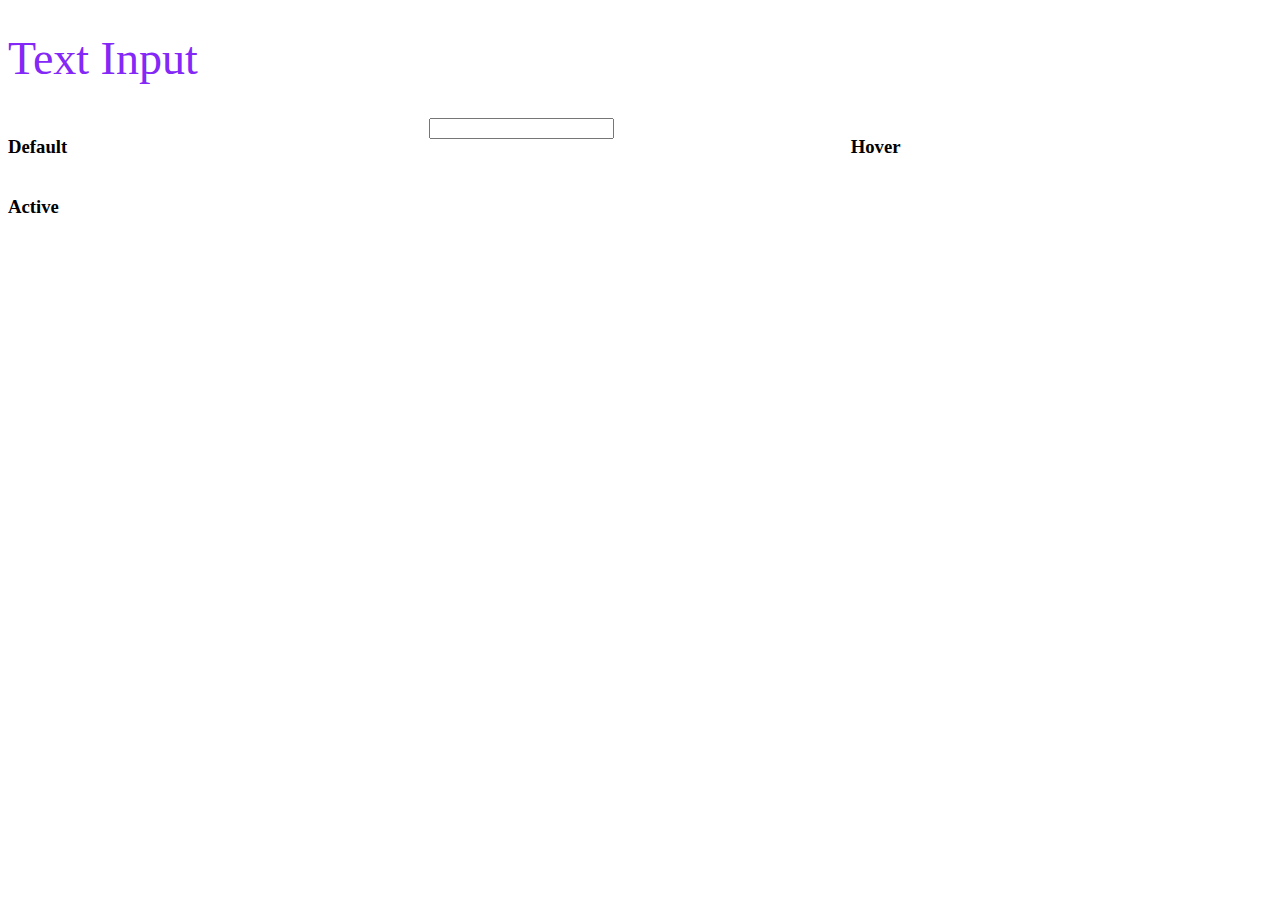
==== form_components.html @ 6ef0dd2e "progrès maquette composants" ====
<!DOCTYPE html>
<html>
  <head>
    <meta charset="utf-8">
    <meta name="viewport" content="width=device-width">
    <title>replit</title>
    <link href="style.css" rel="stylesheet" type="text/css" />
  </head>
  
  <body>
    <div class="formComponent" id="textInput">
      <h1 class="formComponent">Text Input</h1>
      <div class="compGrid">
        <h3>Default</h3>
        <label>
          <input type="text"></input>
        </label>
        <h3>Hover</h3>
        <h3>Active</h3>
      </div>
    </div>
  </body>

</html>
---- style.css ----
body{
  --wd-white: #FFFFFF;
  --accent: #8428F8;
}

div.formComponent{
  justify-content: space-around;
}

div.compGrid{
  display: grid;
  grid-template: 0.5fr 1fr 0.5fr 1fr / 1fr 1fr 1fr;
}

h1.formComponent{
  font-family: Inter;
  font-style: normal;
  font-weight: 500;
  font-size: 46px;
  line-height: 56px;
  color:var(--accent);
}

select.civilite{
  border: 1px solid #949494;
  box-sizing: border-box;
  border-radius: 4px;
  width: 261px;
  height: 59px;
  background: var(--wd-white);
}
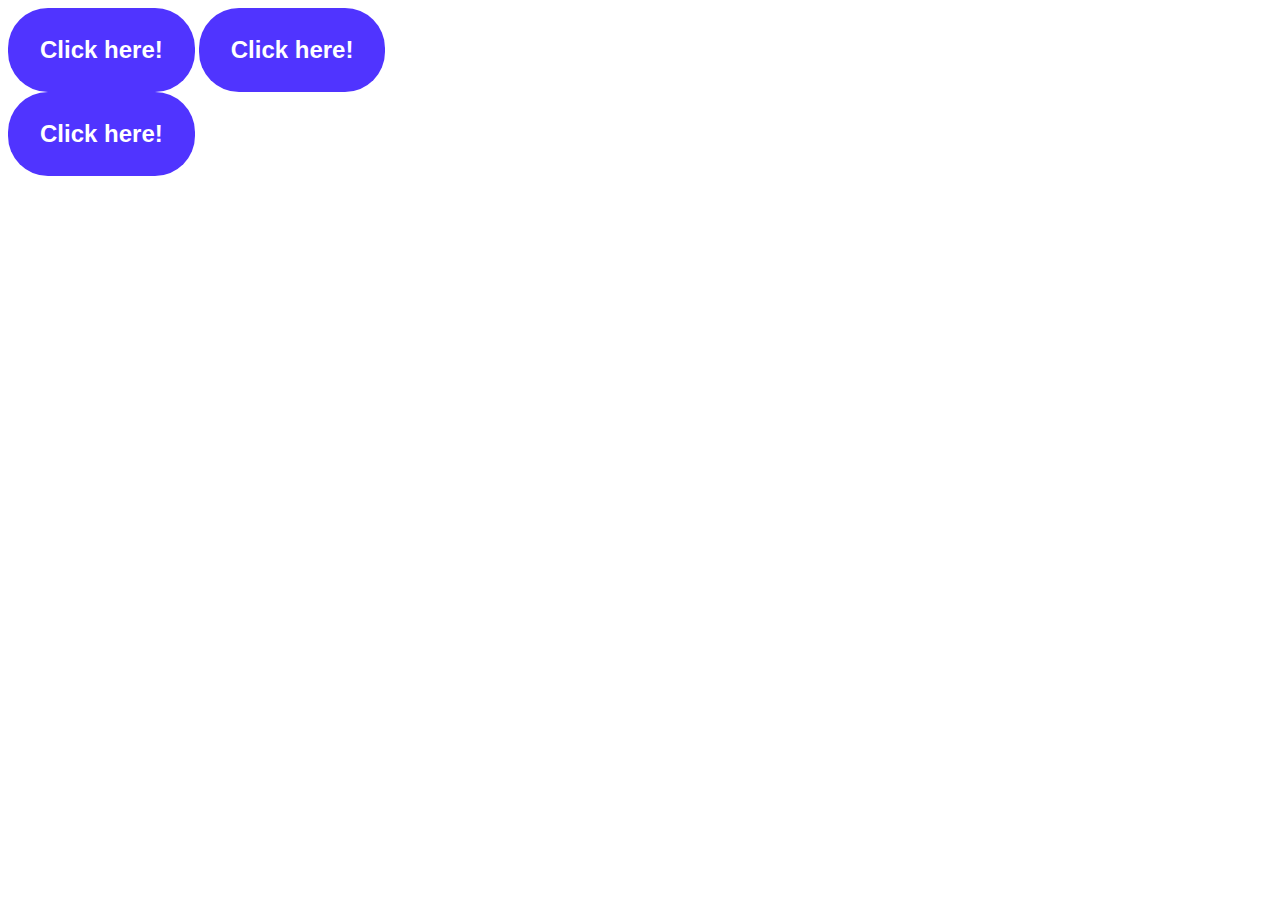
==== commit ee0a7f94: "oui" ====
--- a/form_components.html
+++ b/form_components.html
@@ -6,18 +6,29 @@
     <title>replit</title>
     <link href="style.css" rel="stylesheet" type="text/css" />
   </head>
+
+  <style>
+    .buttons{
+      display: grid;
+      grid-template-columns: 1fr 1fr;
+      grid-column-gap: 184px;
+    }
+    .btngrp{
+      display: inline;
+    }
+  </style>
   
   <body>
-    <div class="formComponent" id="textInput">
-      <h1 class="formComponent">Text Input</h1>
-      <div class="compGrid">
-        <h3>Default</h3>
-        <label>
-          <input type="text"></input>
-        </label>
-        <h3>Hover</h3>
-        <h3>Active</h3>
+    <div class="buttons">
+      <div class="btngrp">
+        <button class="primary large">Click here!</button>
+        <button class="primary large">Click here!</button>
+        <button class="primary large">Click here!</button>
       </div>
+      <div class="btngrp">
+
+      </div>
+
     </div>
   </body>
 
--- a/style.css
+++ b/style.css
@@ -1,31 +1,162 @@
-body{
+/* ===== Variables ===== */
+body {
+  /* Colors */
+  --bw-100: #181743;
+  --bw-200: #3f474b;
+  --bw-300: #7f8a8f;
+  --bw-400: #bec7cc;
+  --bw-500: hsl(198, 24%, 89%);
+  --bw-600: #f3f8fb;
+  --bw-700: #FFFFFF;
+
+  --burple-100: #271e64;
+  --burple-200: #5034ff;
+  --burple-300: #bebdff;
+  --burple-400: #6d6af4;
+  --burple-500: #dfe8ff;
+
+  --green-100: #1877bc;
+  --green-200: #0db8ae;
+  --green-300: #4edbd2;
+  --green-400: #9bfff9;
+  --green-500: #d9fffd;
+
+  --alert-red-100: #ee1313;
+  --alert-red-200: #fd5d5d;
+  --alert-red-300: #ff9e9e;
+  --alert-red-400: #ffd4d4;
+
+  --alert-green-100: #039700;
+  --alert-green-200: #2ad027;
+  --alert-green-300: #92f590;
+  --alert-green-400: #c7fec6;
+
+  --alert-yellow-100: #ea7e00;
+  --alert-yellow-200: #ffa53c;
+  --alert-yellow-300: #ffc27a;
+  --alert-yellow-400: #ffebc5;
+
   --wd-white: #FFFFFF;
   --accent: #8428F8;
+
+  --main-font: Poppins, arial, sans-serif;
 }
 
-div.formComponent{
-  justify-content: space-around;
+/* ===== Button ===== */
+
+button,
+.button {
+  border-radius: 40px;
+  transition: all ease-in-out 125ms;
+  text-decoration: none;
+  display: inline-block;
+  cursor: pointer;
+  font-family: var(--main-font);
 }
 
-div.compGrid{
-  display: grid;
-  grid-template: 0.5fr 1fr 0.5fr 1fr / 1fr 1fr 1fr;
+button.large,
+.button.large {
+  font-weight: 600;
+  font-size: 24px;
+  line-height: 36px;
 }
 
-h1.formComponent{
-  font-family: Inter;
-  font-style: normal;
-  font-weight: 500;
-  font-size: 46px;
-  line-height: 56px;
-  color:var(--accent);
+button.large:not(.text),
+.button.large:not(.text) {
+  padding: 24px 32px;
 }
 
-select.civilite{
-  border: 1px solid #949494;
-  box-sizing: border-box;
-  border-radius: 4px;
-  width: 261px;
-  height: 59px;
-  background: var(--wd-white);
-}+button.medium,
+.button.medium {
+  font-weight: 600;
+  font-size: 20px;
+  line-height: 30px;
+}
+
+button.medium:not(.text),
+.button.medium:not(.text) {
+  padding: 20px 24px;
+}
+
+button.small,
+.button.small {
+  font-weight: 600;
+  font-size: 16px;
+  line-height: 24px;
+}
+
+button.small:not(.text),
+.button.small:not(.text) {
+  padding: 12px 20px;
+}
+
+button.primary,
+.button.primary {
+  background: var(--burple-200);
+  color: var(--bw-700);
+  border: none;
+}
+
+button.primary:hover,
+.button.primary:hover {
+  background: var(--burple-100);
+}
+
+button.secondary,
+.button.secondary {
+  background: var(--bw-700);
+  border: 3px solid var(--bw-100);
+  color: var(--bw-100);
+}
+
+button.secondary:hover,
+.button.secondary:hover {
+  background: var(--bw-100);
+  color: var(--bw-700);
+}
+
+button.tertiary,
+.button.tertiary {
+  background: var(--burple-500);
+  border: 3px solid var(--bw-100);
+  color: var(--burple-100);
+}
+
+button.tertiary:hover,
+.button.tertiary:hover {
+  background: var(--bw-100);
+  color: var(--bw-700);
+}
+
+button.text,
+.button.text {
+  background: none;
+  color: var(--burple-200);
+  border: none;
+}
+
+button.text:hover,
+.button.text:hover {
+  color: var(--burple-100);
+}
+
+button.round{
+  width: 96px;
+  height: 96px;
+  border-radius: 50%;
+  border:none;
+  background: var(--burple-500);
+  color: var(--burple-100);
+  font-size: 48px;
+}
+
+button.round:hover{
+  background: var(--burple-400);
+}
+
+button.round:disabled{
+  background: var(--bw-500);
+  color: var(--bw-300);
+}
+/* ============================== */
+
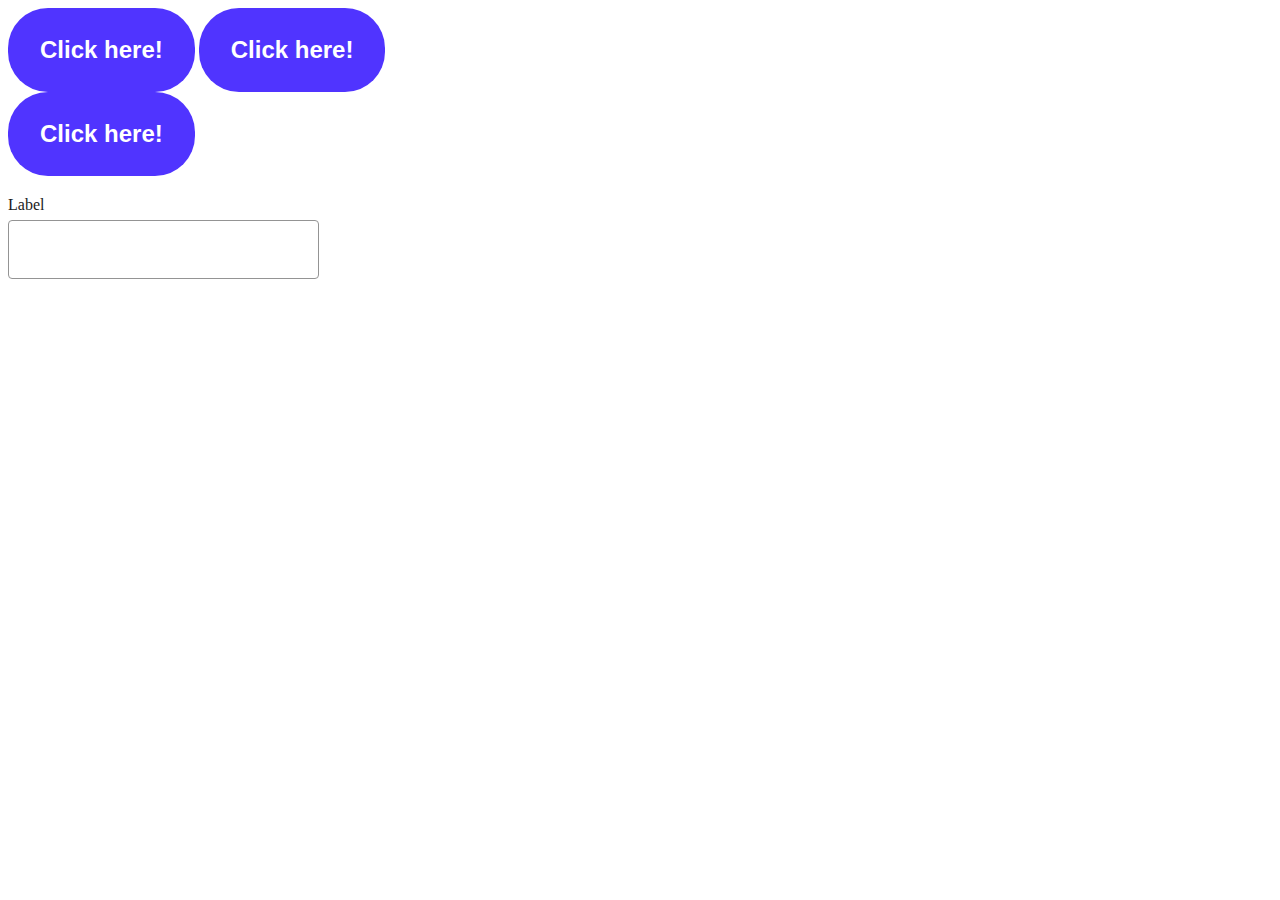
==== commit 4b5db853: "input wip" ====
--- a/form_components.html
+++ b/form_components.html
@@ -28,7 +28,12 @@
       <div class="btngrp">
 
       </div>
-
+    </div>
+    <div style="margin-top: 20px;">
+      <div class="textInput">
+        <label for="input">Label</label>
+        <input type="text" id="input" class="noHint" pattern="[A-Za-z]{0,}">
+      </div>
     </div>
   </body>
 
--- a/style.css
+++ b/style.css
@@ -8,6 +8,7 @@
   --bw-500: hsl(198, 24%, 89%);
   --bw-600: #f3f8fb;
   --bw-700: #FFFFFF;
+  --text-color:#1A1A1A;
 
   --burple-100: #271e64;
   --burple-200: #5034ff;
@@ -21,6 +22,7 @@
   --green-400: #9bfff9;
   --green-500: #d9fffd;
 
+  --error-red: #EE0004;
   --alert-red-100: #ee1313;
   --alert-red-200: #fd5d5d;
   --alert-red-300: #ff9e9e;
@@ -160,3 +162,47 @@
 }
 /* ============================== */
 
+/* ========= Text Inputs ======== */
+
+div.textInput{
+  transition: 125ms;
+  display: flex;
+  flex-direction: column;
+  gap: 6px;
+  --input-color: var(--text-color);
+}
+
+div.textInput label{
+  transition: 125ms;
+  color: var(--input-color);
+}
+
+div.textInput input{
+  transition: 125ms;
+  border: 1px solid #949494;
+  box-sizing: border-box;
+  border-radius: 4px;
+  padding: 20px 12px;
+  width: 311px;
+  height: 59px;
+}
+
+div.textInput input:hover{
+  border: 2px solid #767676;
+}
+
+div.textInput:focus-within input{
+  --input-color: #543FD3;
+  color: var(--input-color);
+  border: 2px solid var(--input-color);
+  outline: none;
+}
+
+div.textInput input:invalid{
+  --input-color: var(--error-red);
+}
+
+div.textInput input:disabled{
+  
+}
+/* ============================== */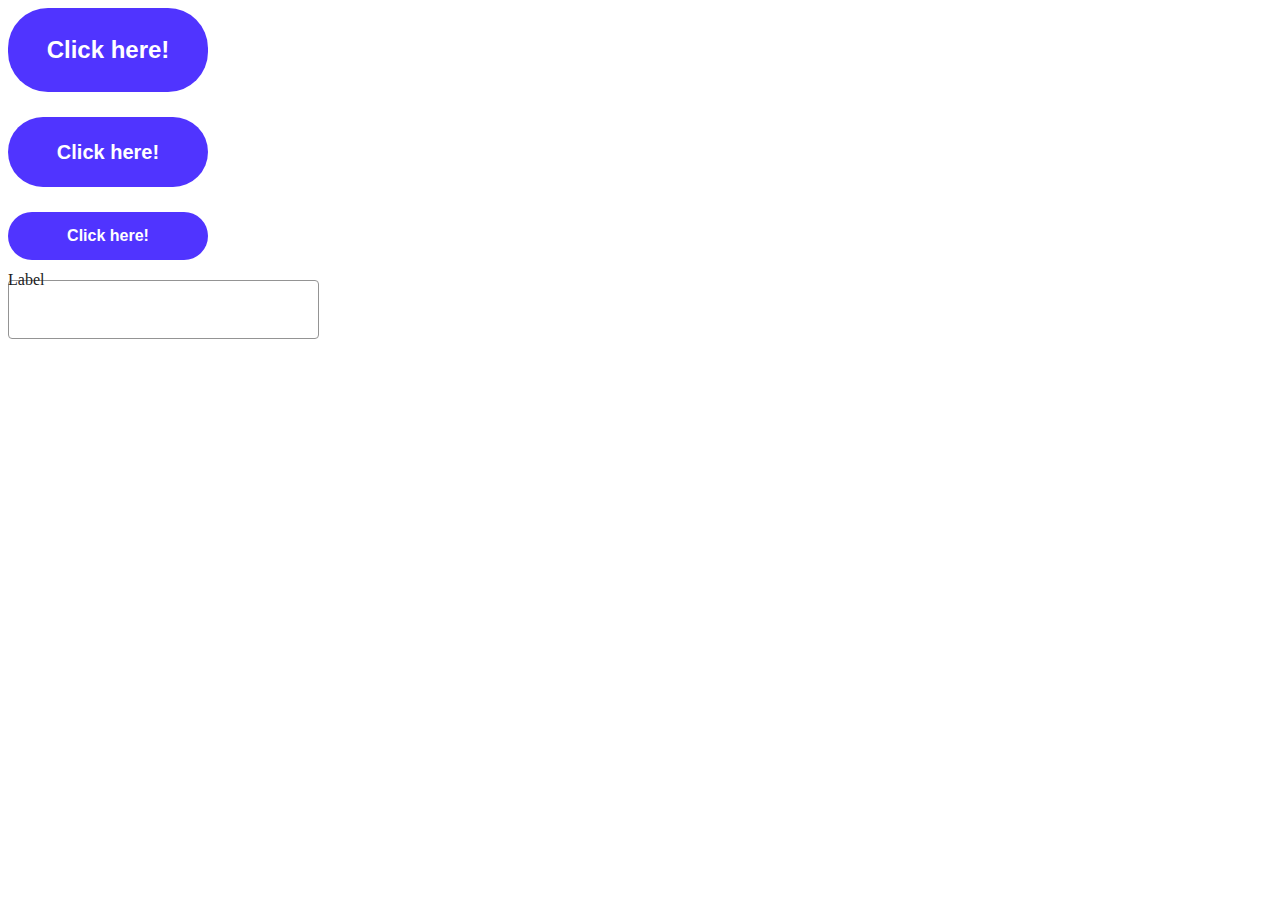
==== commit a30556c7: "ff" ====
--- a/form_components.html
+++ b/form_components.html
@@ -14,7 +14,10 @@
       grid-column-gap: 184px;
     }
     .btngrp{
-      display: inline;
+      display: flex;
+      flex-direction: column;
+      width: 200px;
+      gap: 25px;
     }
   </style>
   
@@ -22,8 +25,8 @@
     <div class="buttons">
       <div class="btngrp">
         <button class="primary large">Click here!</button>
-        <button class="primary large">Click here!</button>
-        <button class="primary large">Click here!</button>
+        <button class="primary medium">Click here!</button>
+        <button class="primary small">Click here!</button>
       </div>
       <div class="btngrp">
 
@@ -31,8 +34,13 @@
     </div>
     <div style="margin-top: 20px;">
       <div class="textInput">
+        <input type="text" id="input" class="noHint" pattern="[A-Za-z]{0,}">
         <label for="input">Label</label>
-        <input type="text" id="input" class="noHint" pattern="[A-Za-z]{0,}">
+      </div>
+    </div>
+    <div class="margin-top: 20px;">
+      <div class="dropdown">
+        
       </div>
     </div>
   </body>
--- a/style.css
+++ b/style.css
@@ -175,6 +175,8 @@
 div.textInput label{
   transition: 125ms;
   color: var(--input-color);
+  position: absolute;
+  line-height: 0;
 }
 
 div.textInput input{
@@ -198,11 +200,26 @@
   outline: none;
 }
 
-div.textInput input:invalid{
-  --input-color: var(--error-red);
+div.textInput:focus-within label{
+  color: #543FD3;
+} 
+
+div.textInput input:invalid +label{
+  color: var(--error-red);
 }
 
 div.textInput input:disabled{
   
 }
+/* ============================== */
+
+/* ======== Dropdown ============ */
+
+div.dropdown{
+  display: block;
+}
+
+button.dropbtn{
+  
+}
 /* ============================== */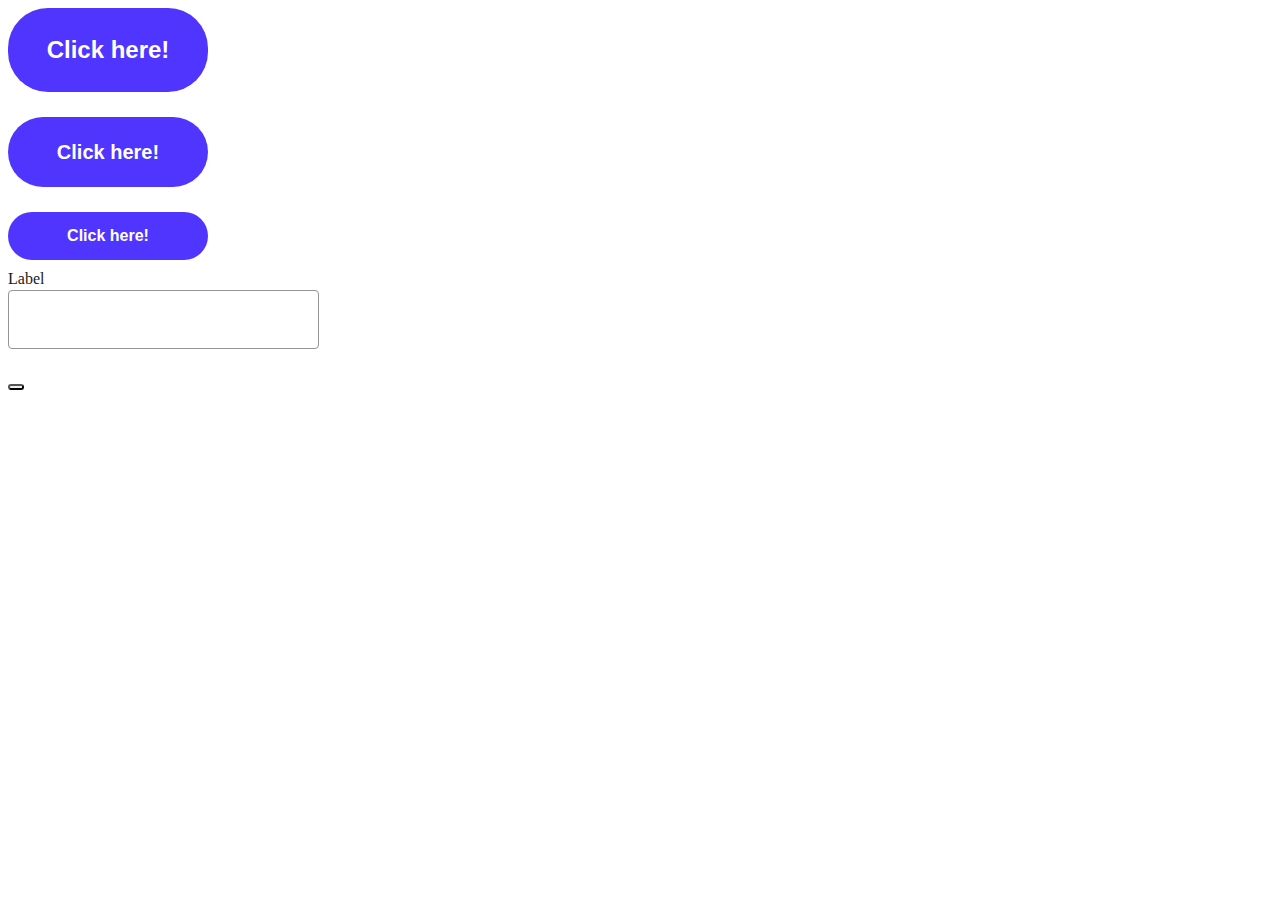
==== commit 230d2806: "continuer" ====
--- a/form_components.html
+++ b/form_components.html
@@ -32,15 +32,18 @@
 
       </div>
     </div>
-    <div style="margin-top: 20px;">
+    <div style="margin-top: 30px;">
       <div class="textInput">
-        <input type="text" id="input" class="noHint" pattern="[A-Za-z]{0,}">
+        <input type="text" id="input" class="noHint" pattern="[A-Za-z ]{0,}">
         <label for="input">Label</label>
       </div>
     </div>
-    <div class="margin-top: 20px;">
+    <div class="margin-top: 30px;">
       <div class="dropdown">
-        
+        <button class="dropbtn"></button>
+        <div class="drop-content">
+          
+        </div>
       </div>
     </div>
   </body>
--- a/style.css
+++ b/style.css
@@ -169,14 +169,13 @@
   display: flex;
   flex-direction: column;
   gap: 6px;
-  --input-color: var(--text-color);
 }
 
 div.textInput label{
   transition: 125ms;
-  color: var(--input-color);
-  position: absolute;
-  line-height: 0;
+  color: var(--text-color);
+  position: relative;
+  bottom: 85px;
 }
 
 div.textInput input{
@@ -194,9 +193,8 @@
 }
 
 div.textInput:focus-within input{
-  --input-color: #543FD3;
-  color: var(--input-color);
-  border: 2px solid var(--input-color);
+  color:#543FD3;
+  border: 2px solid #543FD3;
   outline: none;
 }
 
@@ -204,6 +202,11 @@
   color: #543FD3;
 } 
 
+div.textInput input:invalid{
+  border: 2px solid var(--error-red);
+  color:var(--error-red);
+}
+
 div.textInput input:invalid +label{
   color: var(--error-red);
 }
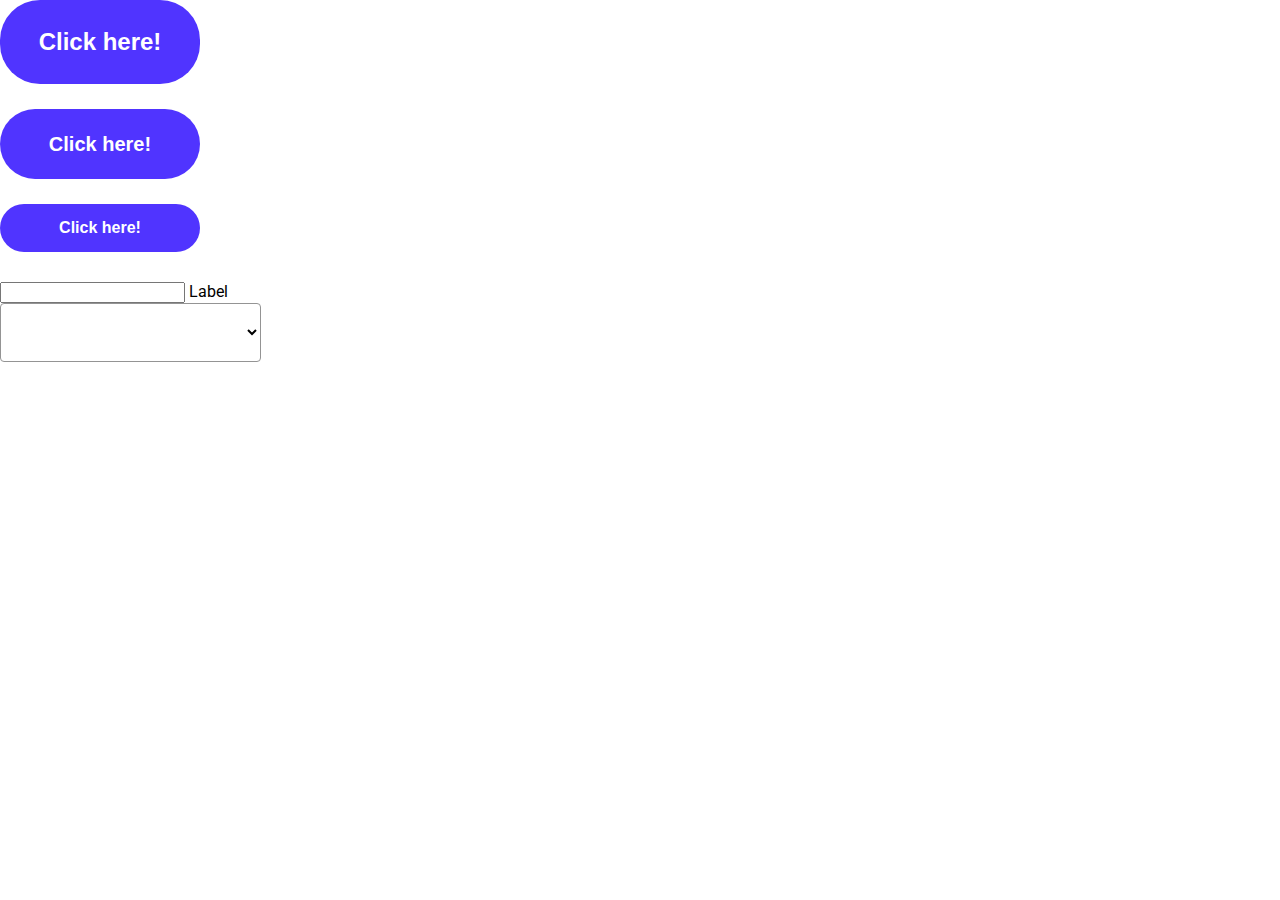
==== commit dabde6e7: "form" ====
--- a/form_components.html
+++ b/form_components.html
@@ -39,12 +39,7 @@
       </div>
     </div>
     <div class="margin-top: 30px;">
-      <div class="dropdown">
-        <button class="dropbtn"></button>
-        <div class="drop-content">
-          
-        </div>
-      </div>
+      <select name="test" id=""></select>
     </div>
   </body>
 
--- a/style.css
+++ b/style.css
@@ -1,3 +1,5 @@
+@import url('https://fonts.googleapis.com/css2?family=Roboto:wght@100;300;400;500;700;900&display=swap');
+
 /* ===== Variables ===== */
 body {
   /* Colors */
@@ -16,32 +18,20 @@
   --burple-400: #6d6af4;
   --burple-500: #dfe8ff;
 
-  --green-100: #1877bc;
-  --green-200: #0db8ae;
-  --green-300: #4edbd2;
-  --green-400: #9bfff9;
-  --green-500: #d9fffd;
-
   --error-red: #EE0004;
-  --alert-red-100: #ee1313;
-  --alert-red-200: #fd5d5d;
-  --alert-red-300: #ff9e9e;
-  --alert-red-400: #ffd4d4;
-
-  --alert-green-100: #039700;
-  --alert-green-200: #2ad027;
-  --alert-green-300: #92f590;
-  --alert-green-400: #c7fec6;
-
-  --alert-yellow-100: #ea7e00;
-  --alert-yellow-200: #ffa53c;
-  --alert-yellow-300: #ffc27a;
-  --alert-yellow-400: #ffebc5;
-
+  
   --wd-white: #FFFFFF;
   --accent: #8428F8;
-
-  --main-font: Poppins, arial, sans-serif;
+  --blue1: #141C3A;
+  --blue2: #535E88;
+  --blue3: #DCDCDE;
+
+  --inactive: #949494;
+  --hover: #767676;
+  --focus: #543FD3;
+
+  --hline: #E5EBF2;
+  --progbars:#DFE5EB;
 }
 
 /* ===== Button ===== */
@@ -53,7 +43,6 @@
   text-decoration: none;
   display: inline-block;
   cursor: pointer;
-  font-family: var(--main-font);
 }
 
 button.large,
@@ -162,67 +151,439 @@
 }
 /* ============================== */
 
-/* ========= Text Inputs ======== */
-
-div.textInput{
-  transition: 125ms;
+/* ========= Input General ====== */
+
+div.input{
+  transition: all ease-in-out 125ms;
   display: flex;
   flex-direction: column;
   gap: 6px;
 }
 
-div.textInput label{
-  transition: 125ms;
+div.input label{
+  transition: all ease-in-out 125ms;
   color: var(--text-color);
   position: relative;
-  bottom: 85px;
-}
-
-div.textInput input{
-  transition: 125ms;
-  border: 1px solid #949494;
+  
+}
+
+div.input:focus-within label{
+  color: var(--focus);
+} 
+
+div.input .noHint:invalid{
+  border: 2px solid var(--error-red);
+  color:var(--error-red);
+}
+
+div.input .noHint:invalid +label{
+  color: var(--error-red);
+}
+/* ============================== */
+
+/* ========= Text Inputs ======== */
+
+div.input input +label{
+  bottom: 92px;
+}
+
+div.input input{
+  transition: all ease-in-out 125ms;
+  border: 1px solid var(--inactive);
   box-sizing: border-box;
   border-radius: 4px;
   padding: 20px 12px;
-  width: 311px;
   height: 59px;
 }
 
-div.textInput input:hover{
-  border: 2px solid #767676;
-}
-
-div.textInput:focus-within input{
-  color:#543FD3;
-  border: 2px solid #543FD3;
+div.input:focus-within input{
+  color:var(--focus);
+  border: 2px solid var(--focus);
   outline: none;
 }
 
-div.textInput:focus-within label{
-  color: #543FD3;
-} 
-
-div.textInput input:invalid{
-  border: 2px solid var(--error-red);
-  color:var(--error-red);
-}
-
-div.textInput input:invalid +label{
-  color: var(--error-red);
-}
-
-div.textInput input:disabled{
+div.input input:disabled{
   
 }
+
+div.input input:hover{
+  border: 2px solid var(--hover);
+}
+
+input.small{
+  width: 261px;
+}
+
+input.medium{
+  width: 825px;
+}
+
+input.large{
+  width: 1134px;
+}
+
+input.tall{
+  height: 230px !important;
+}
+
+input.tall +label{
+  bottom: 263px !important;
+}
 /* ============================== */
 
 /* ======== Dropdown ============ */
 
-div.dropdown{
+div.input select +label{
+  bottom: 86px;
+}
+
+select{
+  transition: all ease-in-out 125ms;
+  border: 1px solid var(--inactive);
+  box-sizing: border-box;
+  border-radius: 4px;
+  width: 261px;
+  height: 59px;
+  padding: 20px 12px;
+  background: #FFFFFF;
+}
+
+select:hover{
+  border: 2px solid var(--hover);
+}
+
+select:focus{
+  border: 2px solid var(--focus);
+}
+/* ============================== */
+
+/* ======== "properties" ======== */
+
+.centered{
+  text-align: center;
+}
+
+.no-blank{
+  padding-top: 0;
+  margin-top: 0;
+}
+
+.text-left{
+  padding-left: start;
+}
+
+.text-right{
+  text-align: end;
+}
+
+.margin{
+  margin-top: 10px;
+}
+
+div.flex-centered{
+  display: flex;
+  justify-content: center;
+}
+
+div.flex-column{
+  display: flex;
+  flex-direction: column;
+}
+
+div.grid{
+  display: grid;
+}
+
+
+/* ============================== */
+
+/* ========== Shapes ============ */
+
+.small-line{
+  width: 1px;
+  height: 27px;
+  background: var(--blue3);
+  align-self: center;
+  justify-self: center;
+}
+
+.long-line{
+  width: 1px;
+  height: 224px;
+  background: var(--blue3);
+  align-self: center;
+  justify-self: center;
+}
+
+.h-line{
+  width: 414px;
+  height: 1px;
+  background: var(--blue3);
+  align-self: center;
+  justify-self: center;
+}
+
+.dotted-vertical{
+  margin-top: 30px;
+}
+
+.dotted-vertical::after{
+  width: 9px;
+  height: 9px;
+  content: "";
   display: block;
-}
-
-button.dropbtn{
+  border-radius: 50%;
+  background: var(--accent);
+  position:relative;
+  z-index: 2;
+  left: -4px;
+  top: -20px
+}
+
+.dotted-horizontal{
+  margin-left: 40px;
+  margin-right: 31px;
+}
+
+.dotted-horizontal::before{
+  width: 9px;
+  height: 9px;
+  content: "";
+  display: block;
+  border-radius: 50%;
+  background: var(--accent);
+  position:relative;
+  z-index: 2;
+  top: -4.5px;
+  right: 40px;
+}
+
+.horizontal-sep{
+  width: 80%;
+  height: 1px;
+  background: var(--hline);
+  margin-left: 194px;
+}
+/* ============================== */
+
+/* ======== Progress Bar ======== */
+
+progress{
+  border-radius: 100px;
+  background: var(--progbars);
+  height: 6px;
+  border: none;
+  width: 467px;
+}
+
+/* utilisation de moz pour Firefox et de webkit pour le reste */
+
+progress::-webkit-progress-bar {
+  background-color: var(--progbars);
+  border-radius: 100px;
+}
+
+progress::-moz-progress-bar
+{
+  background: var(--accent);
+  border-radius: 100px;
+}
+
+::-webkit-progress-value {
+  border-radius: 100px;
+  background: var(--accent);
+}
+/* ============================== */
+
+html{
+  scroll-behavior: smooth;
+  font-family: Roboto;
+}
+
+header{
+  display: flex;
+  justify-content: space-evenly;
+}
+
+body{
+  margin:0;
+  padding: 0;
+}
+
+header .left h1{
+  font-style: normal;
+  font-weight: 900;
+  font-size: 26px;
+  line-height: 30px;
+  color: var(--blue1);
+}
+
+header .right{
+  display: flex;
+  align-items: center;
+}
+
+header .right ul{
+  display: flex;
+  gap: 37.8px;
+  list-style: none;
+}
+
+header a{
+  text-decoration: none;
+  color: var(--blue1);
+  font-weight: 300;
+  font-size: 17px;
+  line-height: 30px;
+}
+
+header a#about-btn{
+  color: var(--accent);
+}
+
+header a:visited{
+  color: inherit; 
+}
+
+p{
+  margin:0px;
   
 }
-/* ============================== */+
+p.title{
+  font-style: normal;
+  font-weight: 900;
+  font-size: 48px;
+  line-height: 56px;
+  color: var(--blue1);
+}
+
+p.large{
+  font-weight: 900;
+  font-size: 26px;
+  line-height: 30px;
+}
+
+p.medium{
+  font-weight: 300;
+  font-size: 20px;
+  line-height: 30px;
+  color:var(--blue1)
+}
+
+p.small{
+  font-weight: 300;
+  font-size: 17px;
+  line-height: 30px;
+  color: var(--blue2);
+}
+
+p.paragraph{
+  width: 609px;
+}
+
+p.small-paragraph{
+  width: 380px;
+}
+
+p.small-paragraph2{
+  width: 373px;
+}
+
+p.label{
+  color: inherit;
+}
+
+p.progress{
+  margin-top: 30px;
+  margin-left: 18px;
+}
+
+section#about-me{
+  margin-top: 150px;
+}
+
+section#about-me img{
+  margin-top: 78px;
+}
+
+section#about-me div.contact-grid{
+  display: grid;
+  grid-template-columns: 1fr 1px 1fr;
+  width: 350px;
+  column-gap: 19px;
+}
+
+section#about-me div.intro{
+  margin-top: 286px;
+}
+
+section#experience{
+  margin-top: 265px;
+}
+
+section#experience div.history{
+  margin-top: 120px;
+  display: grid;
+  grid-template-columns: 1fr 1px 1fr;
+  column-gap: 87px;
+  grid-row: 255px;
+}
+
+section#skills {
+  margin-top: 47px;
+}
+
+section#skills div.skill-bars{
+  margin-top: 130px;
+  display: grid;
+  grid-template-columns: 1fr 1fr;
+  column-gap: 51px;
+  row-gap: 29px;
+}
+
+section#education{
+  margin-top: 168px;
+}
+
+section#education .edu-grid{
+  margin-top: 120px;
+  display: grid;
+  grid-template-columns: repeat(3,1fr);
+  grid-template-rows: auto 1px auto;
+  row-gap: 35.5px;
+}
+
+section#projects{
+  margin-top: 47px;
+}
+
+section#projects div.cards{
+  margin-top: 95px;
+  display: grid;
+  grid-template-columns: repeat(3,1fr);
+  column-gap: 45px;
+  row-gap: 45px;
+}
+
+img.card{
+  width: 356px;
+  height: 241px;
+  border-radius: 11px;
+}
+
+section#contact{
+  margin-top: 47px;
+}
+
+section#contact form{
+  margin-top: 165px;
+  display: flex;
+  flex-direction: column;
+  gap: 24px;
+}
+
+section#contact div.form-line{
+  display: flex;
+  gap: 48px;
+}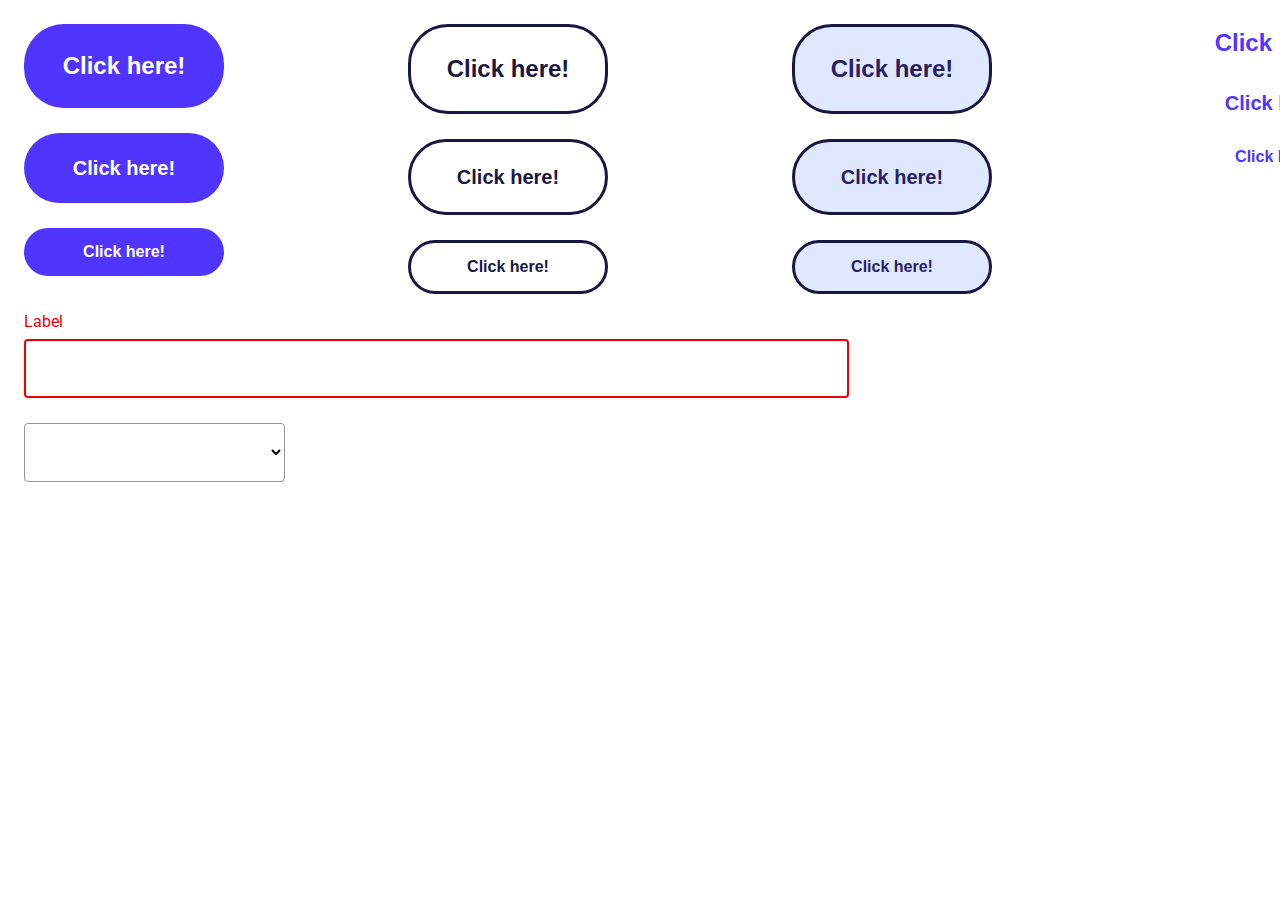
==== commit 1cf5c430: "form components" ====
--- a/form_components.html
+++ b/form_components.html
@@ -3,14 +3,14 @@
   <head>
     <meta charset="utf-8">
     <meta name="viewport" content="width=device-width">
-    <title>replit</title>
+    <title>Form Components</title>
     <link href="style.css" rel="stylesheet" type="text/css" />
   </head>
 
   <style>
     .buttons{
       display: grid;
-      grid-template-columns: 1fr 1fr;
+      grid-template-columns: repeat(4,auto);
       grid-column-gap: 184px;
     }
     .btngrp{
@@ -18,6 +18,9 @@
       flex-direction: column;
       width: 200px;
       gap: 25px;
+    }
+    body{
+      padding: 24px 24px;
     }
   </style>
   
@@ -29,17 +32,33 @@
         <button class="primary small">Click here!</button>
       </div>
       <div class="btngrp">
-
+        <button class="secondary large">Click here!</button>
+        <button class="secondary medium">Click here!</button>
+        <button class="secondary small">Click here!</button>
+      </div>
+      <div class="btngrp">
+        <button class="tertiary large">Click here!</button>
+        <button class="tertiary medium">Click here!</button>
+        <button class="tertiary small">Click here!</button>
+      </div>
+      <div class="btngrp">
+        <button class="text large">Click here!</button>
+        <button class="text medium">Click here!</button>
+        <button class="text small">Click here!</button>
       </div>
     </div>
-    <div style="margin-top: 30px;">
-      <div class="textInput">
-        <input type="text" id="input" class="noHint" pattern="[A-Za-z ]{0,}">
+    <div style="margin-top: 45px;">
+      <div class="input">
+        <input type="text" id="input" class="noHint medium" required pattern="[A-Za-z ]{0,}">
         <label for="input">Label</label>
       </div>
     </div>
     <div class="margin-top: 30px;">
-      <select name="test" id=""></select>
+      <select name="test" id="" required>
+        <option value=""></option>
+        <option value="">option 1</option>
+        <option value="">option 2</option>
+      </select>
     </div>
   </body>
 
--- a/style.css
+++ b/style.css
@@ -25,6 +25,8 @@
   --blue1: #141C3A;
   --blue2: #535E88;
   --blue3: #DCDCDE;
+  --blue4: #F9FBFD;
+  --blue5: #1D274F;
 
   --inactive: #949494;
   --hover: #767676;
@@ -32,8 +34,22 @@
 
   --hline: #E5EBF2;
   --progbars:#DFE5EB;
-}
-
+
+  --bg1: var(--bw-700);
+  --bg2: var(--blue4);
+
+  --color1: var(--blue1);
+  --color2: var(--blue2);
+}
+
+body.dark{
+  --bg1: var(--blue1);
+  --bg2: var(--blue5);
+  --color1:var(--blue4);
+  --color2:var(--blue4);
+  --hline: var(--blue2);
+  --progbars: var(--blue2);
+}
 /* ===== Button ===== */
 
 button,
@@ -43,6 +59,7 @@
   text-decoration: none;
   display: inline-block;
   cursor: pointer;
+  width: auto;
 }
 
 button.large,
@@ -153,6 +170,10 @@
 
 /* ========= Input General ====== */
 
+label{
+  color: var(--color2);
+}
+
 div.input{
   transition: all ease-in-out 125ms;
   display: flex;
@@ -161,10 +182,7 @@
 }
 
 div.input label{
-  transition: all ease-in-out 125ms;
-  color: var(--text-color);
   position: relative;
-  
 }
 
 div.input:focus-within label{
@@ -173,7 +191,6 @@
 
 div.input .noHint:invalid{
   border: 2px solid var(--error-red);
-  color:var(--error-red);
 }
 
 div.input .noHint:invalid +label{
@@ -188,7 +205,6 @@
 }
 
 div.input input{
-  transition: all ease-in-out 125ms;
   border: 1px solid var(--inactive);
   box-sizing: border-box;
   border-radius: 4px;
@@ -196,18 +212,22 @@
   height: 59px;
 }
 
-div.input:focus-within input{
+div.input input:disabled{
+  background: #F4F4F4;
+}
+
+div.input input:hover{
+  border: 2px solid var(--hover);
+}
+
+div.input input:focus{
   color:var(--focus);
   border: 2px solid var(--focus);
   outline: none;
 }
 
-div.input input:disabled{
-  
-}
-
-div.input input:hover{
-  border: 2px solid var(--hover);
+div.input input:invalid{
+  color:var(--error-red);
 }
 
 input.small{
@@ -238,7 +258,6 @@
 }
 
 select{
-  transition: all ease-in-out 125ms;
   border: 1px solid var(--inactive);
   box-sizing: border-box;
   border-radius: 4px;
@@ -254,6 +273,10 @@
 
 select:focus{
   border: 2px solid var(--focus);
+}
+
+select:disabled{
+  background: #F4F4F4;
 }
 /* ============================== */
 
@@ -403,11 +426,13 @@
 header{
   display: flex;
   justify-content: space-evenly;
+  background: var(--bg1);
 }
 
 body{
   margin:0;
   padding: 0;
+  background: var(--bg1);
 }
 
 header .left h1{
@@ -415,7 +440,7 @@
   font-weight: 900;
   font-size: 26px;
   line-height: 30px;
-  color: var(--blue1);
+  color: var(--color1);
 }
 
 header .right{
@@ -431,18 +456,18 @@
 
 header a{
   text-decoration: none;
-  color: var(--blue1);
+  color: var(--color1);
   font-weight: 300;
   font-size: 17px;
   line-height: 30px;
 }
 
 header a#about-btn{
-  color: var(--accent);
+  color: var(--accent)!important;
 }
 
 header a:visited{
-  color: inherit; 
+  color: var(--color1); 
 }
 
 p{
@@ -455,27 +480,28 @@
   font-weight: 900;
   font-size: 48px;
   line-height: 56px;
-  color: var(--blue1);
+  color: var(--color1);
 }
 
 p.large{
   font-weight: 900;
   font-size: 26px;
   line-height: 30px;
+  color: var(--color1)
 }
 
 p.medium{
   font-weight: 300;
   font-size: 20px;
   line-height: 30px;
-  color:var(--blue1)
+  color:var(--color1)
 }
 
 p.small{
   font-weight: 300;
   font-size: 17px;
   line-height: 30px;
-  color: var(--blue2);
+  color: var(--color2);
 }
 
 p.paragraph{
@@ -500,7 +526,8 @@
 }
 
 section#about-me{
-  margin-top: 150px;
+  margin-top: 112px;
+  background: var(--bg1);
 }
 
 section#about-me img{
@@ -515,11 +542,14 @@
 }
 
 section#about-me div.intro{
-  margin-top: 286px;
+  margin-top: 132px;
+  padding-top: 154px;
+  padding-bottom: 144px;
+  background: var(--bg2);
 }
 
 section#experience{
-  margin-top: 265px;
+  margin-top: 121px;
 }
 
 section#experience div.history{
@@ -543,7 +573,10 @@
 }
 
 section#education{
-  margin-top: 168px;
+  margin-top: 120px;
+  padding-top: 48px;
+  padding-bottom: 120px;
+  background: var(--bg2);
 }
 
 section#education .edu-grid{
@@ -586,4 +619,19 @@
 section#contact div.form-line{
   display: flex;
   gap: 48px;
-}+}
+
+footer{
+  margin-top: 167px;
+  padding-top: 211px;
+  padding-bottom: 211px;
+  background: var(--bg2);
+}
+
+footer a{
+  text-decoration-line: underline;
+  font-weight: 900;
+  font-size: 26px;
+  line-height: 30px;
+  color: var(--accent)
+}
